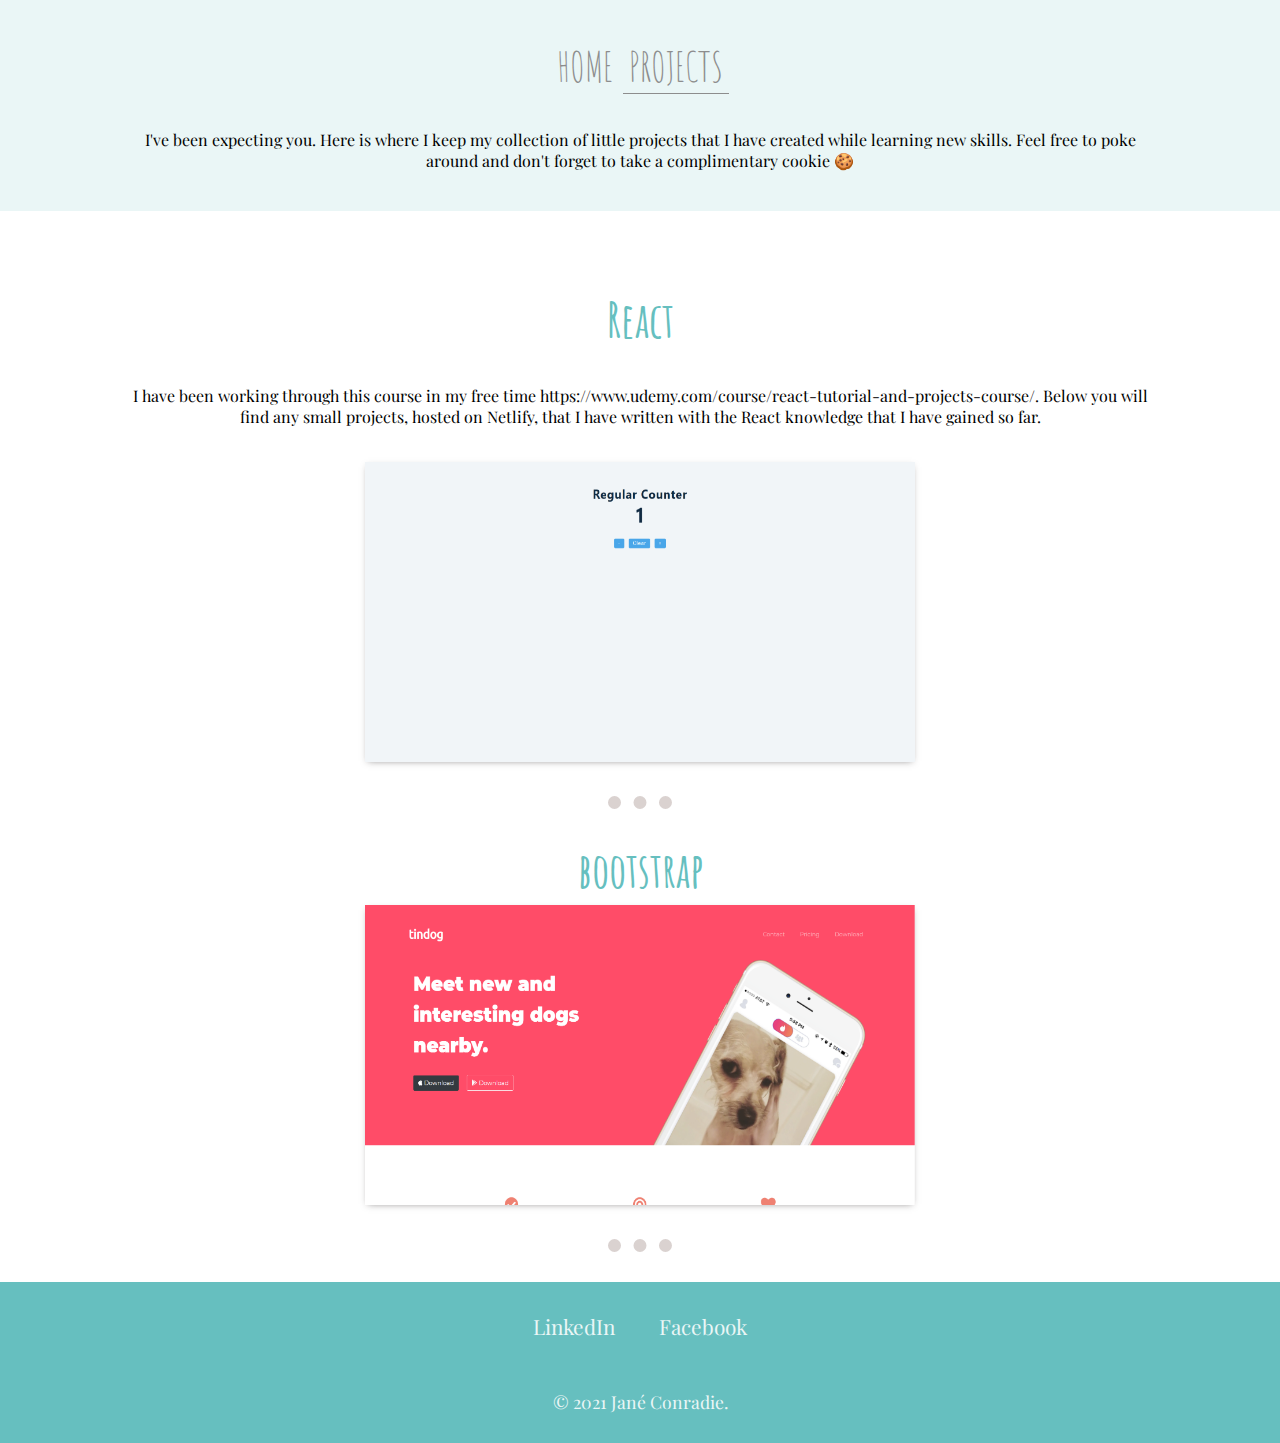
==== pages/projects.html @ ce954409 "Update: new page + styling" ====
<!DOCTYPE html>
<html lang="en" dir="ltr">

<head>
    <meta charset="utf-8">
    <meta content="True" name="HandheldFriendly">
    <meta name="viewport" content="width=device-width; initial-scale=1.0; maximum-scale=1.0; user-scalable=0;">
    <meta name="viewport" content="width=device-width">
    <title>Jané Conradie</title>
    <link rel="stylesheet" href="../css/projects/index.css">
    <link rel="icon" href="images/favicon.ico">
    <link
        href="https://fonts.googleapis.com/css2?family=Amatic+SC:wght@700&family=Quattrocento+Sans&family=Sacramento&display=swap&family=Playfair+Display&display=swap"
        rel="stylesheet">
    <script src="https://ajax.googleapis.com/ajax/libs/jquery/3.5.1/jquery.min.js"></script>
</head>

<body>
    <div class='top-container'>
        <div class="navigate-bar">
            <button class="nav-button home" onclick="window.location.href='../index.html'">HOME</button>
            <button class="nav-button projects" onclick="window.location.href='./pages/projects.html'">PROJECTS</button>
        </div>
        <p class="intro">I've been expecting you. Here is where I keep my collection of little projects that I have created while learning new skills. Feel free to poke around and don't forget to take a complimentary cookie 🍪</p>
    </div>
    <div class="middle-container">
        <div class="react">
            <img src="images/me.jpg" alt="">
            <h2>React</h2>
            <p class="intro">I have been working through this course in my free time https://www.udemy.com/course/react-tutorial-and-projects-course/. Below you will find any small projects, hosted on Netlify, that I have written with the React knowledge that I have gained so far.</p>
            <a href="https://simple-react-counter-2021.netlify.app/" target="_blank">
                <img class="project-snippet" src="../images/react-counter.PNG" />
            </a>
        </div>
        <hr>
        <div class="bootstrap">
            <h2 class="skills-heading">bootstrap</h2>
            <a href="https://jane-conradie.github.io/TinDog-Guided-Project/" target="_blank">
                <img class="project-snippet" src="../images/tindog.PNG" />
            </a>
        </div>
        <hr>
    </div>

    <div class="bottom-container">
        <a class="footer-link" href="https://www.linkedin.com/in/jan%C3%A9-conradie-46687b186/">LinkedIn</a>
        <a class="footer-link" href="https://www.facebook.com/jane.conradie.3">Facebook</a>
        <p class="copyright">© 2021 Jané Conradie.</p>
    </div>
</body>

<script src="../js/projects/index.js"></script>

</html>
---- css/projects/index.css ----
body {
  margin: 0;
  text-align: center;
  font-family: "Avant Garde", helvetica, arial, sans-serif;
}

.nav-button {
  border: none;
  background: none;
  font-family: "Amatic SC";
  font-size: 40px;
  color: #8d8d8d;
}

.nav-button:hover {
  color: #4e4d4d;
  cursor: pointer;
  border-color: #4e4d4d;
}

.active {
  border-bottom: 1px solid #8d8d8d;
  border-width: thin;
}

.top-container {
  background-color: #eaf6f6;
  position: relative;
  padding-top: 40px;
  padding-bottom: 5px;
}

.middle-container {
  padding-top: 40px;
}

.bottom-container {
  background-color: #66bfbf;
  margin: 0;
}

h1 {
  margin-top: 50px;
  margin-bottom: 0;
  font-family: "Sacramento", cursive;
  font-size: 1000%;
  color: #66bfbf;
}

h2 {
  color: #66bfbf;
  font-size: 300%;
  font-family: "Amatic SC", cursive;
  margin: 20px 5px 5px 5px;
}

h3 {
  color: #11999e;
  font-family: "Amatic SC", cursive;
  font-size: 250%;
  margin: 0;
}

.intro {
  font-family: "Playfair Display", serif;
  margin: 35px auto 35px auto;
  width: 80%;
}

.career {
  margin: 0 0 30px 0;
}

hr {
  color: #dad2d0;
  border: none;
  border-top: 10px dotted;
  width: 5%;
  border-width: 13px;
  margin-top: 30px;
  margin-bottom: 30px;
}

.project-snippet {
  width: 550px;
  height: 300px;
  box-shadow: 0 2px 7px -3px #878383ed;
}

.project-snippet:hover {
  /* add card flip */
}

.webdev {
  width: 100%;
  max-width: 220px;
  float: left;
  margin-right: 30px;
  padding-bottom: 40px;
  padding-top: 23px;
}

.design {
  width: 100%;
  max-width: 220px;
  float: right;
  margin-left: 30px;
  padding-bottom: 40px;
  padding-top: 20px;
}

.database {
  width: 100%;
  max-width: 200px;
  float: left;
  margin-right: 30px;
  padding-bottom: 40px;
  padding-top: 20px;
}

.profile img {
  height: 250px;
}

.profile p {
  color: #40514e;
  font-size: 110%;
  width: 20%;
  display: inline-block;
}

.get-in {
  padding: 20px 0 20px 0;
}

.contact-p {
  padding: 20px 0 20px 0;
}

.contact-me p {
  font-family: "Playfair Display", serif;
  color: #40514e;
}

.footer-link {
  color: #eaf6f6;
  font-family: "Playfair Display", serif;
  text-decoration: none;
  font-size: 130%;
  font-weight: 400;
  display: inline-block;
  padding: 30px 20px 0 20px;
}

.copyright {
  margin: 0;
  padding: 50px 0 30px 0;
  color: #eaf6f6;
  font-family: "Playfair Display", serif;
  font-size: 110%;
}

.btn {
  border-radius: 12px;
  color: #ffffff;
  font-family: "Playfair Display", serif;
  font-size: 18px;
  font-weight: 300;
  padding: 10px;
  border: solid #44b8e7 1px;
  text-decoration: none;
  display: inline-block;
  cursor: pointer;
  text-align: center;
  margin: 30px 0 60px 0;
  background-image: linear-gradient(#64d2e8, #44b8e7);
}

.btn:hover {
  border: solid #eaf6f6 1px;
  border-radius: 12px;
  text-decoration: none;
  background-image: linear-gradient(#44b8e7, #64d2e8);
}

@media only screen and (max-width: 1200px) {
  h1 {
    margin-top: 0;
    margin-bottom: 0;
    font-family: "Sacramento", cursive;
    font-size: 6rem;
    color: #66bfbf;
  }

  .attribution-gif {
    color: #40514e;
    font-family: "Playfair Display", serif;
    font-size: 80%;
  }

  .profile img {
    max-width: 280px;
    height: auto;
  }

  h2 {
    color: #66bfbf;
    font-size: 3rem;
    font-family: "Amatic SC", cursive;
    margin: 20px 5px 5px 5px;
  }

  .profile p {
    color: #40514e;
    font-size: 1.2rem;
    width: 60%;
    display: inline-block;
  }

  hr {
    color: #dad2d0;
    border: none;
    border-top: 10px dotted;
    width: 15%;
    border-width: 11px;
    margin-top: 30px;
    margin-bottom: 30px;
  }

  .webdev {
    display: block;
    float: none;
    margin: auto;
    max-width: 145px;
    height: auto;
    width: 100%;
  }

  .design {
    display: block;
    float: none;
    margin: auto;
    max-width: 145px;
    height: auto;
    width: 100%;
  }

  .database {
    max-width: 125px;
    height: auto;
    width: 100%;
    display: block;
    float: none;
    margin: auto;
  }

  h3 {
    color: #11999e;
    font-family: "Amatic SC", cursive;
    font-size: 2.3rem;
    margin: 30px 0 20px 0;
  }

  .skill-row {
    display: inline-block;
    width: 60%;
    margin: 40px auto 40px auto;
    text-align: center;
    line-height: 2;
  }

  .skill-row p {
    font-family: "Playfair Display", serif;
    color: #40514e;
    font-size: 1.2rem;
  }

  .skills {
    display: flex;
    flex-direction: column;
  }

  .sub-head {
    width: 80%;
    margin: auto;
  }

  .contact-me p {
    font-family: "Playfair Display", serif;
    color: #40514e;
    font-size: 1.2rem;
    margin: auto;
  }

  .contact-p {
    padding: 40px 0 40px 0;
    width: 80%;
  }

  .btn {
    border-radius: 12px;
    color: #ffffff;
    font-family: "Playfair Display", serif;
    font-size: 22px;
    font-weight: 300;
    padding: 15px;
    border: solid #44b8e7 1px;
    text-decoration: none;
    display: inline-block;
    cursor: pointer;
    text-align: center;
    margin: 30px 0 80px 0;
    background-image: linear-gradient(#64d2e8, #44b8e7);
  }

  .footer-link {
    color: #eaf6f6;
    font-family: "Playfair Display", serif;
    text-decoration: none;
    font-size: 1.2rem;
    font-weight: 400;
    display: inline-block;
    padding: 40px 20px 0 20px;
  }

  .copyright {
    padding: 23px 0 36px 0;
    color: #eaf6f6;
    font-family: "Playfair Display", serif;
    font-size: 1.2rem;
    position: relative;
    bottom: 0;
  }

  .career {
    margin: 30px auto auto auto;
    width: 70%;
  }
}
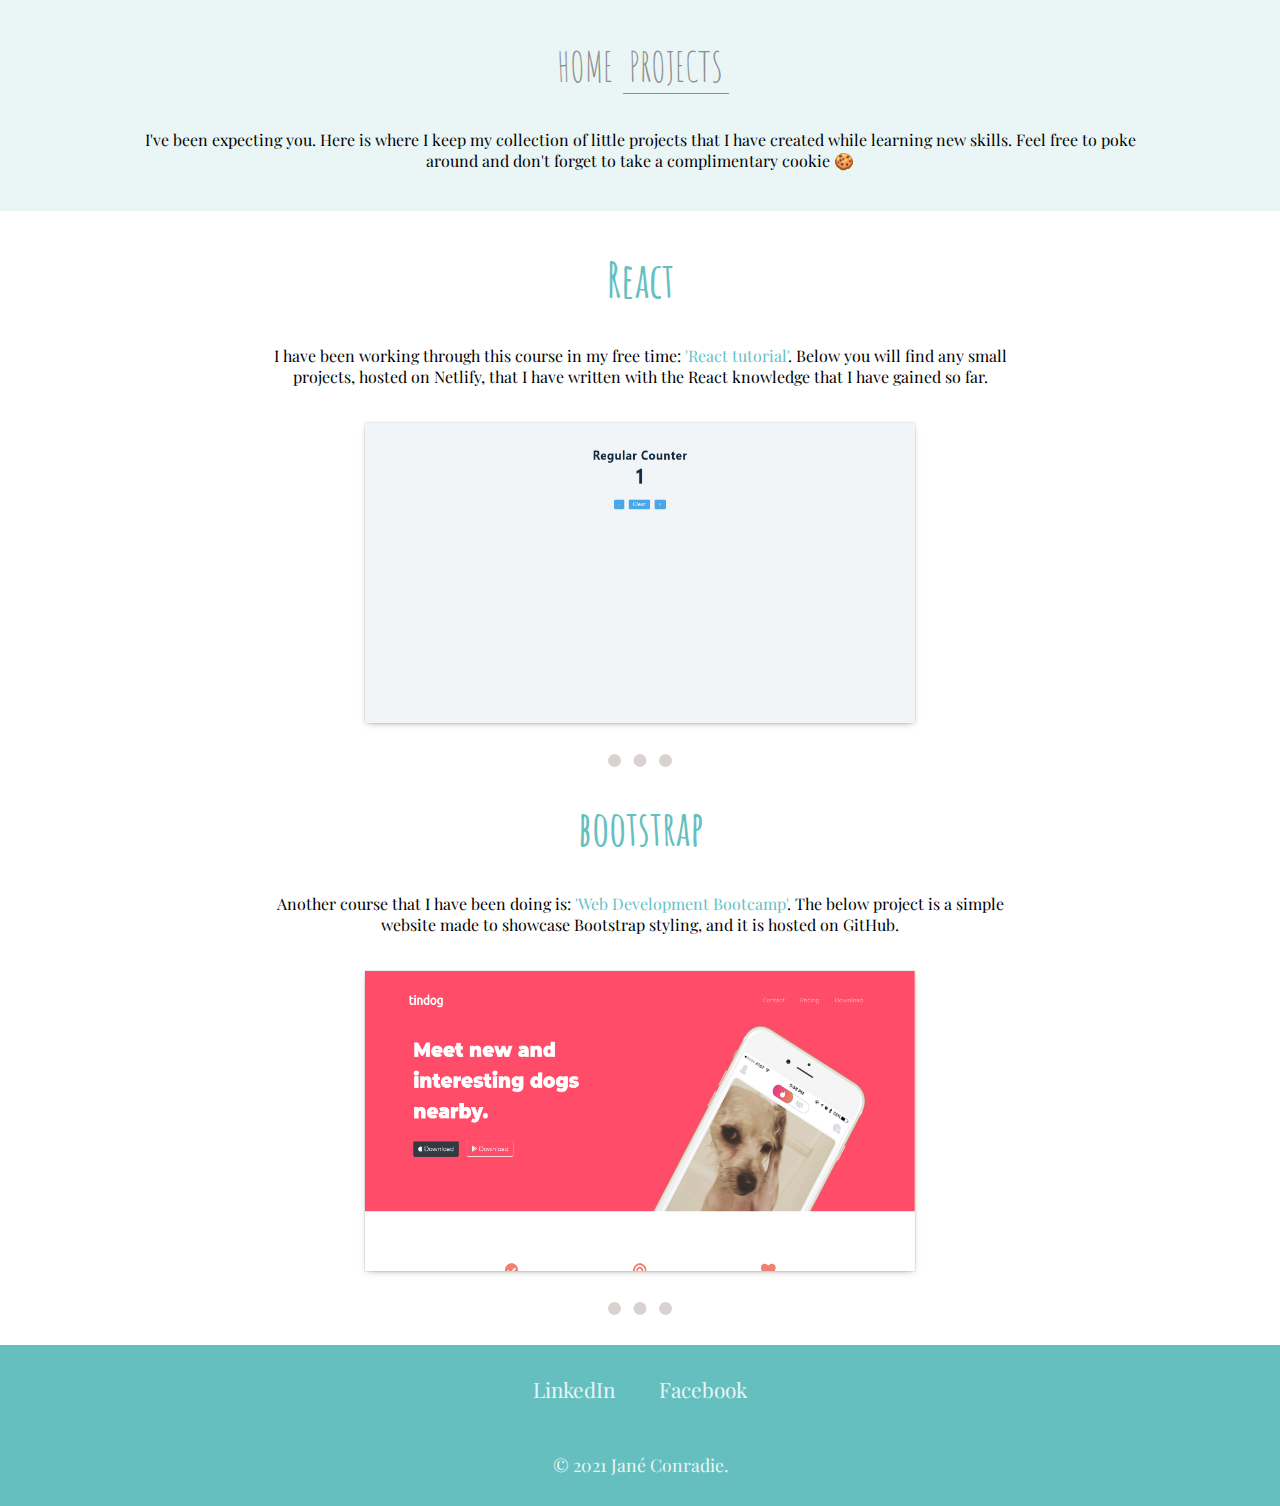
==== commit d1a97990: "Update: projects page done + responsive design" ====
--- a/pages/projects.html
+++ b/pages/projects.html
@@ -27,16 +27,38 @@
         <div class="react">
             <img src="images/me.jpg" alt="">
             <h2>React</h2>
-            <p class="intro">I have been working through this course in my free time https://www.udemy.com/course/react-tutorial-and-projects-course/. Below you will find any small projects, hosted on Netlify, that I have written with the React knowledge that I have gained so far.</p>
-            <a href="https://simple-react-counter-2021.netlify.app/" target="_blank">
-                <img class="project-snippet" src="../images/react-counter.PNG" />
-            </a>
+            <p class="summary">I have been working through this course in my free time: <a href="https://www.udemy.com/course/react-tutorial-and-projects-course/">'React tutorial'</a>. Below you will find any small projects, hosted on Netlify, that I have written with the React knowledge that I have gained so far.</p>
+            <div class="flip-card" onclick="window.open('https://simple-react-counter-2021.netlify.app')">
+                <div class="flip-card-inner">
+                    <div class="flip-card-front">
+                        <a href="https://simple-react-counter-2021.netlify.app/" target="_blank">
+                            <img class="project-snippet" src="../images/react-counter.PNG" />
+                        </a>
+                    </div>
+                        <div class="flip-card-back flip-card-back-react">
+                            <h2>Simple counter</h2>
+                            <p>Example of using React's 'useState' hook.</p>
+                    </div>
+                </div>
+            </div>
         </div>
         <hr>
         <div class="bootstrap">
-            <h2 class="skills-heading">bootstrap</h2>
-            <a href="https://jane-conradie.github.io/TinDog-Guided-Project/" target="_blank">
-                <img class="project-snippet" src="../images/tindog.PNG" />
+            <h2>bootstrap</h2>
+            <p class="summary">Another course that I have been doing is: <a href="https://www.udemy.com/course/the-complete-web-development-bootcamp/">'Web Development Bootcamp'</a>. The below project is a simple website made to showcase Bootstrap styling, and it is hosted on GitHub.</p>
+            <div class="flip-card" onclick="window.open('https://jane-conradie.github.io/TinDog-Guided-Project/')">
+                <div class="flip-card-inner">
+                    <div class="flip-card-front">
+                        <a href="" target="_blank">
+                            <img class="project-snippet" src="../images/tindog.PNG" />
+                        </a>
+                        </div>
+                        <div class="flip-card-back flip-card-back-bootstrap">
+                            <h2>Tindog</h2>
+                            <p>Example of Bootstrap elements and styling.</p>
+                        </div>
+                    </div>
+                </div>
             </a>
         </div>
         <hr>
--- a/css/projects/index.css
+++ b/css/projects/index.css
@@ -30,10 +30,6 @@
   padding-bottom: 5px;
 }
 
-.middle-container {
-  padding-top: 40px;
-}
-
 .bottom-container {
   background-color: #66bfbf;
   margin: 0;
@@ -67,8 +63,79 @@
   width: 80%;
 }
 
-.career {
-  margin: 0 0 30px 0;
+.summary {
+  font-family: "Playfair Display", serif;
+  margin: 35px auto 35px auto;
+  width: 60%;
+}
+
+.summary > a {
+  color: #66bfc5;
+  text-decoration: none;
+}
+
+.summary > a:hover {
+  color: #4d8f94;
+  cursor: pointer;
+}
+
+.flip-card {
+  background-color: transparent;
+  width: 550px;
+  height: 300px;
+  border: 1px solid #f1f1f1;
+  perspective: 1000px;
+  margin: auto;
+  cursor: pointer;
+}
+
+.flip-card-inner {
+  position: relative;
+  width: 100%;
+  height: 100%;
+  text-align: center;
+  transition: transform 0.8s;
+  transform-style: preserve-3d;
+}
+
+.flip-card:hover .flip-card-inner {
+  transform: rotateY(180deg);
+}
+
+.flip-card-front,
+.flip-card-back {
+  position: absolute;
+  width: 100%;
+  height: 100%;
+  -webkit-backface-visibility: hidden; /* Safari */
+  backface-visibility: hidden;
+}
+
+.flip-card-front {
+  background-color: #bbb;
+  color: black;
+}
+
+.flip-card-back-react {
+  background-color: #eaf6f6;
+  color: white;
+  transform: rotateY(180deg);
+}
+
+.flip-card-back-bootstrap {
+  background-color: #eaf6f6;
+  color: white;
+  transform: rotateY(180deg);
+}
+
+.flip-card-back > a {
+  color: black;
+  text-decoration: none;
+}
+
+.flip-card-back > p {
+  color: black;
+  font-family: "Playfair Display", serif;
 }
 
 hr {
@@ -87,61 +154,6 @@
   box-shadow: 0 2px 7px -3px #878383ed;
 }
 
-.project-snippet:hover {
-  /* add card flip */
-}
-
-.webdev {
-  width: 100%;
-  max-width: 220px;
-  float: left;
-  margin-right: 30px;
-  padding-bottom: 40px;
-  padding-top: 23px;
-}
-
-.design {
-  width: 100%;
-  max-width: 220px;
-  float: right;
-  margin-left: 30px;
-  padding-bottom: 40px;
-  padding-top: 20px;
-}
-
-.database {
-  width: 100%;
-  max-width: 200px;
-  float: left;
-  margin-right: 30px;
-  padding-bottom: 40px;
-  padding-top: 20px;
-}
-
-.profile img {
-  height: 250px;
-}
-
-.profile p {
-  color: #40514e;
-  font-size: 110%;
-  width: 20%;
-  display: inline-block;
-}
-
-.get-in {
-  padding: 20px 0 20px 0;
-}
-
-.contact-p {
-  padding: 20px 0 20px 0;
-}
-
-.contact-me p {
-  font-family: "Playfair Display", serif;
-  color: #40514e;
-}
-
 .footer-link {
   color: #eaf6f6;
   font-family: "Playfair Display", serif;
@@ -160,30 +172,7 @@
   font-size: 110%;
 }
 
-.btn {
-  border-radius: 12px;
-  color: #ffffff;
-  font-family: "Playfair Display", serif;
-  font-size: 18px;
-  font-weight: 300;
-  padding: 10px;
-  border: solid #44b8e7 1px;
-  text-decoration: none;
-  display: inline-block;
-  cursor: pointer;
-  text-align: center;
-  margin: 30px 0 60px 0;
-  background-image: linear-gradient(#64d2e8, #44b8e7);
-}
-
-.btn:hover {
-  border: solid #eaf6f6 1px;
-  border-radius: 12px;
-  text-decoration: none;
-  background-image: linear-gradient(#44b8e7, #64d2e8);
-}
-
-@media only screen and (max-width: 1200px) {
+@media only screen and (max-width: 660px) {
   h1 {
     margin-top: 0;
     margin-bottom: 0;
@@ -192,29 +181,11 @@
     color: #66bfbf;
   }
 
-  .attribution-gif {
-    color: #40514e;
-    font-family: "Playfair Display", serif;
-    font-size: 80%;
-  }
-
-  .profile img {
-    max-width: 280px;
-    height: auto;
-  }
-
   h2 {
     color: #66bfbf;
     font-size: 3rem;
     font-family: "Amatic SC", cursive;
     margin: 20px 5px 5px 5px;
-  }
-
-  .profile p {
-    color: #40514e;
-    font-size: 1.2rem;
-    width: 60%;
-    display: inline-block;
   }
 
   hr {
@@ -227,33 +198,6 @@
     margin-bottom: 30px;
   }
 
-  .webdev {
-    display: block;
-    float: none;
-    margin: auto;
-    max-width: 145px;
-    height: auto;
-    width: 100%;
-  }
-
-  .design {
-    display: block;
-    float: none;
-    margin: auto;
-    max-width: 145px;
-    height: auto;
-    width: 100%;
-  }
-
-  .database {
-    max-width: 125px;
-    height: auto;
-    width: 100%;
-    display: block;
-    float: none;
-    margin: auto;
-  }
-
   h3 {
     color: #11999e;
     font-family: "Amatic SC", cursive;
@@ -261,56 +205,14 @@
     margin: 30px 0 20px 0;
   }
 
-  .skill-row {
-    display: inline-block;
-    width: 60%;
-    margin: 40px auto 40px auto;
-    text-align: center;
-    line-height: 2;
-  }
-
-  .skill-row p {
-    font-family: "Playfair Display", serif;
-    color: #40514e;
-    font-size: 1.2rem;
-  }
-
-  .skills {
-    display: flex;
-    flex-direction: column;
-  }
-
-  .sub-head {
-    width: 80%;
-    margin: auto;
-  }
-
-  .contact-me p {
-    font-family: "Playfair Display", serif;
-    color: #40514e;
-    font-size: 1.2rem;
-    margin: auto;
-  }
-
-  .contact-p {
-    padding: 40px 0 40px 0;
-    width: 80%;
-  }
-
-  .btn {
-    border-radius: 12px;
-    color: #ffffff;
-    font-family: "Playfair Display", serif;
-    font-size: 22px;
-    font-weight: 300;
-    padding: 15px;
-    border: solid #44b8e7 1px;
-    text-decoration: none;
-    display: inline-block;
-    cursor: pointer;
-    text-align: center;
-    margin: 30px 0 80px 0;
-    background-image: linear-gradient(#64d2e8, #44b8e7);
+  .flip-card {
+    width: 450px;
+    height: 250px;
+  }
+
+  .project-snippet {
+    width: 450px;
+    height: 250px;
   }
 
   .footer-link {
@@ -331,9 +233,24 @@
     position: relative;
     bottom: 0;
   }
-
-  .career {
-    margin: 30px auto auto auto;
-    width: 70%;
-  }
-}
+}
+
+@media only screen and (max-width: 525px) {
+  .flip-card {
+    width: 300px;
+    height: 150px;
+  }
+
+  .flip-card-back > h2 {
+    font-size: 2rem;
+  }
+
+  .flip-card-back > p {
+    font-size: 14px;
+  }
+
+  .project-snippet {
+    width: 300px;
+    height: 150px;
+  }
+}
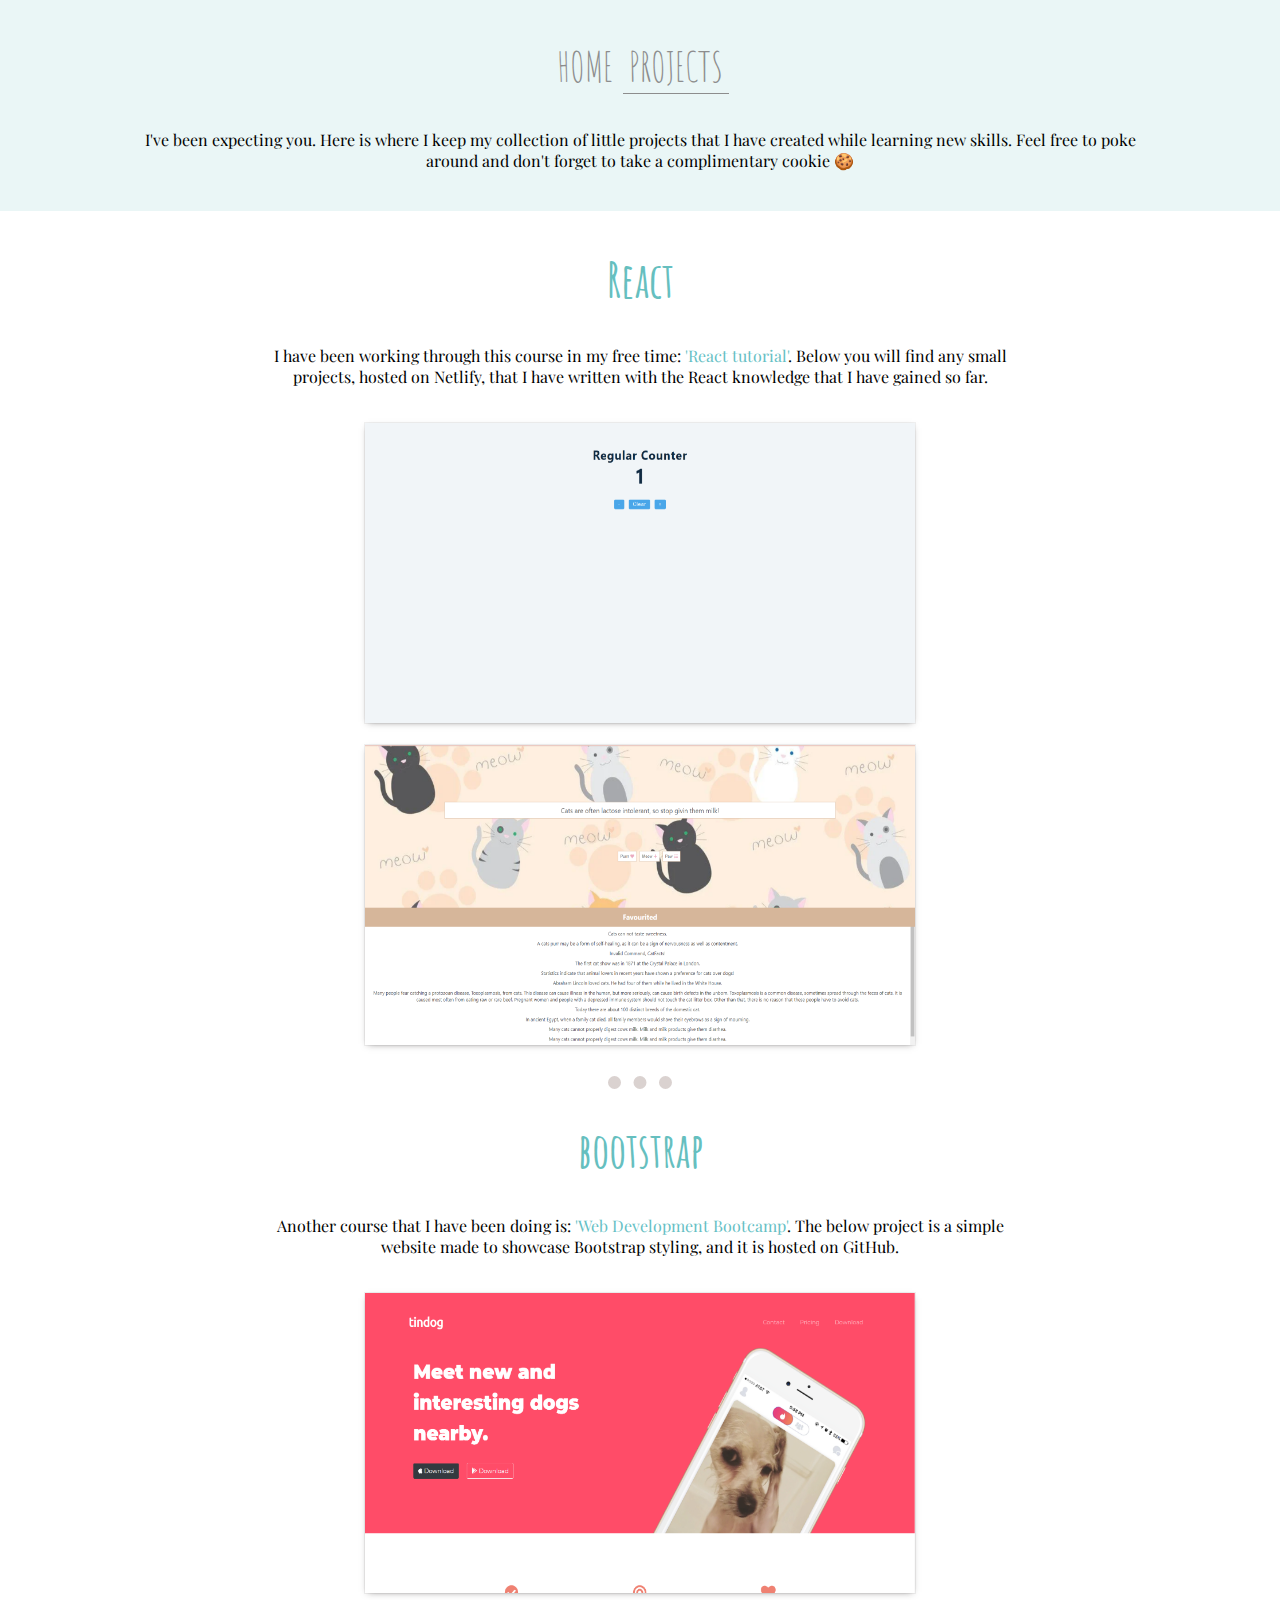
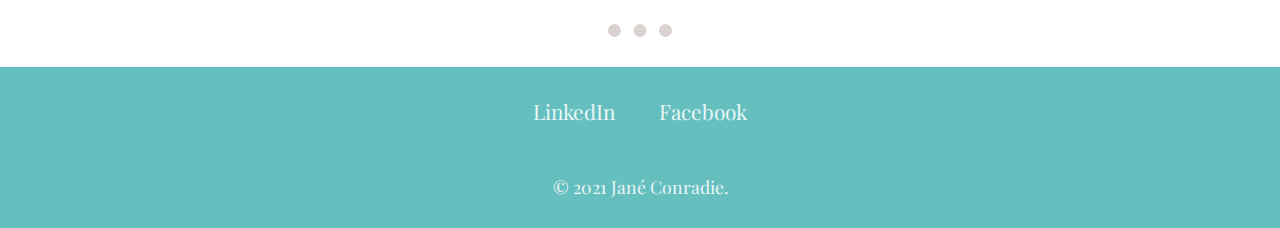
==== commit 8ff2c0f6: "Add: Meowster" ====
--- a/pages/projects.html
+++ b/pages/projects.html
@@ -37,7 +37,20 @@
                     </div>
                         <div class="flip-card-back flip-card-back-react">
                             <h2>Simple counter</h2>
-                            <p>Example of using React's 'useState' hook.</p>
+                            <p class="project-description">Example of using React's 'useState' hook.</p>
+                    </div>
+                </div>
+            </div>
+            <div class="flip-card" onclick="window.open('https://meowster.netlify.app/')">
+                <div class="flip-card-inner">
+                    <div class="flip-card-front">
+                        <a href="https://meowster.netlify.app/" target="_blank">
+                            <img class="project-snippet" src="../images/meowster.PNG" />
+                        </a>
+                    </div>
+                    <div class="flip-card-back flip-card-back-react">
+                        <h2>Meowster</h2>
+                        <p class="project-description">Example of using basic Redux Toolkit, API fetching, and some React hooks.</p>
                     </div>
                 </div>
             </div>
--- a/css/projects/index.css
+++ b/css/projects/index.css
@@ -87,6 +87,7 @@
   perspective: 1000px;
   margin: auto;
   cursor: pointer;
+  margin-bottom: 20px;
 }
 
 .flip-card-inner {
@@ -136,6 +137,7 @@
 .flip-card-back > p {
   color: black;
   font-family: "Playfair Display", serif;
+  padding: 10px;
 }
 
 hr {
